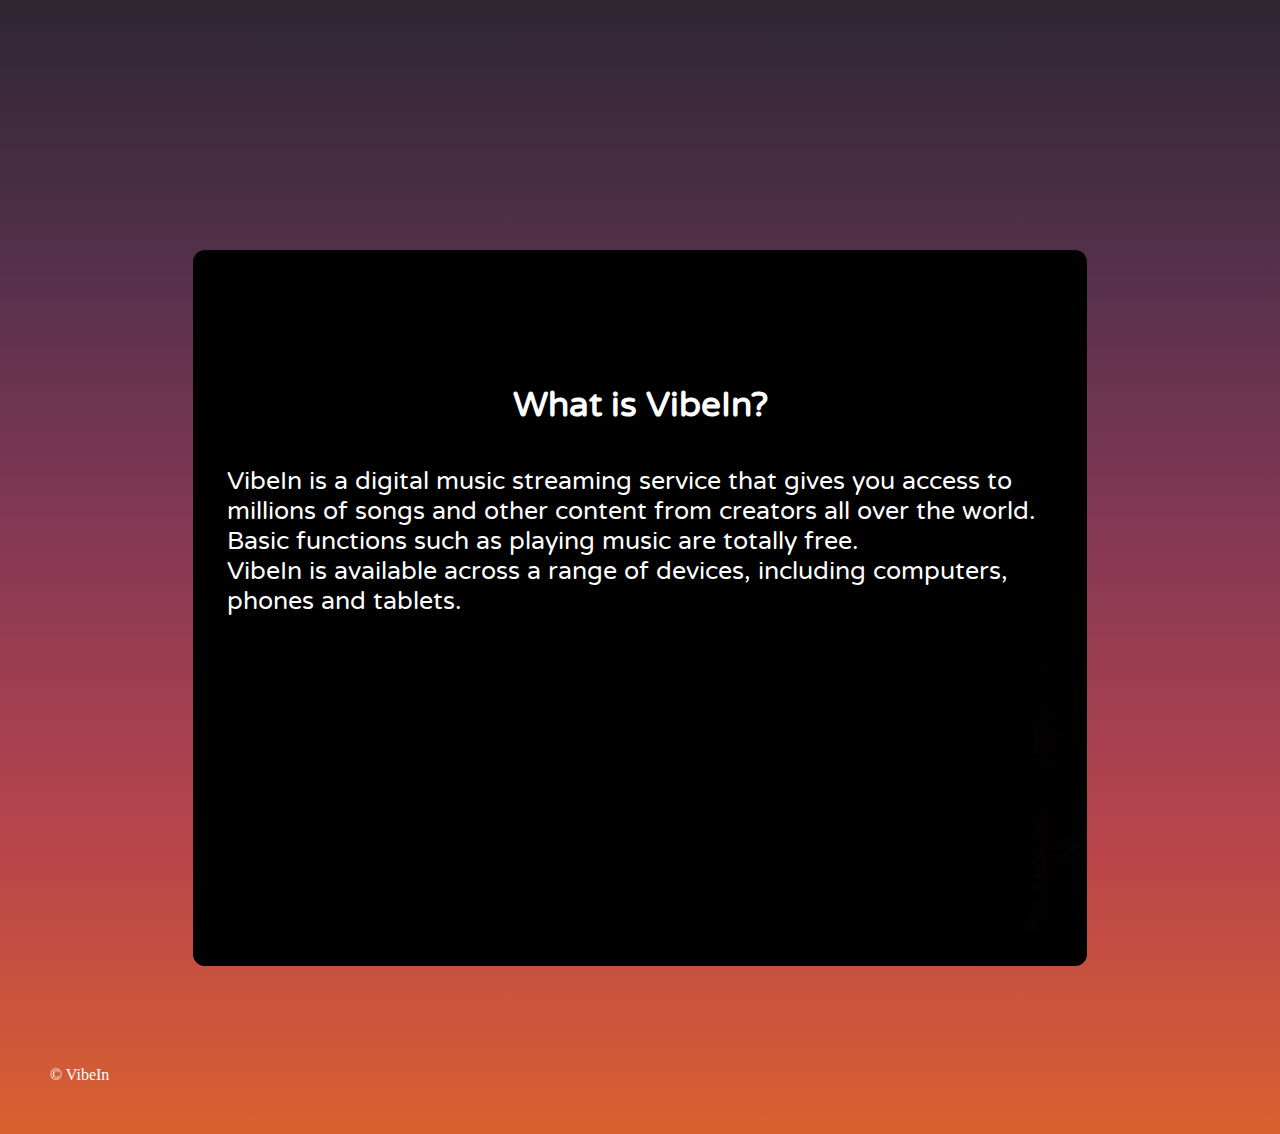
==== iwp/about.html @ 42df4c0f "Create about.html" ====
<!DOCTYPE html>
<html>
<head>
	<meta charset="utf-8">
	<meta http-equiv="X-UA-Compatible" content="IE=edge">
    <meta name="viewport" content="width=device-width, initial-scale=1.0">
	<title>About VibeIn</title>
	<link rel="stylesheet" href="style.css">
	<style>
		body {
  				margin-top: 50px;
  				margin-bottom: 50px;
  				margin-right: 50px;
 				margin-left: 50px;
 				color: white;
	}
	p{
		font-size: 25px;
		overflow: auto;
	}
	h1{
		font-size: 35px;
	}
	div.content{
		margin-top: 100px;
	}
	</style>
</head>
<body>
	<div class="container">
		<div class="content">
<center><h1>What is VibeIn?</h1></center>
<br><br>
<p>
VibeIn is a digital music streaming service that gives you access to millions of songs and other content from creators all over the world.<br>
Basic functions such as playing music are totally free.
<br>
VibeIn is available across a range of devices, including computers, phones and tablets.
</p>
</div>
</div>
<footer>
  <span>© VibeIn</span>
</footer>
</body>
</html>
---- iwp/style.css ----
@import url('https://fonts.googleapis.com/css2?family=Ubuntu&display=swap');
@import url('https://fonts.googleapis.com/css2?family=Varela+Round&display=swap');
body{
    /*background-color: #2e2632;*/
    /*background: rgb(255,255,255);
    background: radial-gradient(circle, rgba(255,255,255,1) 35%, rgba(46,38,50,1) 100%);*/
    /*background: rgb(217,97,48);
    background: radial-gradient(circle, rgba(217,97,48,1) 35%, rgba(46,38,50,1) 59%, rgba(46,38,50,1) 100%);*/
    background-image: linear-gradient(to top, #d96130, #b9454b, #8b3954, #58314c, #2e2632);
}
a:link {
  color: white;
  background-color: transparent;
  text-decoration: none;
}
a:visited {
  color: white;
  background-color: transparent;
  text-decoration: none;
}

a:hover {
  color: white;
  background-color: transparent;
  text-decoration: underline;
}

a:active {
  color: white;
  background-color: transparent;
  text-decoration: underline;
}
*{
    margin: 0;
    padding: 0;
}

nav{
    font-family: 'Ubuntu', sans-serif;
    position: fixed;
    width: 100%;
    top: 0;
    bottom: 0;

    justify-content: space-between;

}

nav ul{
    display: flex;
    align-items: center;
    list-style-type: none;
    
    background-color: #d96130;
    
}
nav ul img{
    padding: 5px;
  
    height: 120px;
    width: 160px;
    margin-left: 100px ;
}


nav ul li a{
    padding: 0 20px;
    font-size: 23px;
    color: white;
    font-weight: bolder;
    text-decoration: none;
    margin-left: 1000px;

}

.brand img{
    width: 44px;
    padding: 0 8px;
}

.brand {
    display: flex;
    align-items: center;
    font-weight: bolder;
    font-size: 1.3rem;
}

.container{

    min-height: 72vh;
    background-color: black;
    color: white;
   font-family: 'Varela Round', sans-serif;
   display: flex;
   margin: 250px auto 100px;
   width: 70%;
   border-radius: 12px;
   padding: 34px;

   background-image: url('bg.jpg') ;
}

.bottom{
    position: sticky;
    bottom: 0;
    height: 130px;
    background-color: black;
    color: white;
    display: flex;
    justify-content: center;
    align-items: center;
    flex-direction: column; 
}

.icons{
    margin-top: 14px; 
}
.icons i{
    cursor: pointer;
}

#myProgressBar{
    width: 80vw; 
    cursor: pointer;
}

.songItemContainer{
    margin-top: 74px;
}

.songItem{
    height: 50px;
    display: flex;
    background-color: white;
    
    color: black;
    margin: 12px 0;
    justify-content: space-between;
    align-items: center;
    border-radius: 34px;
}

.songItem img{
    width: 43px;
    margin: 0 23px;
    border-radius: 34px;
}

.timestamp{
    margin: 0 23px;
}

.timestamp i{
    cursor: pointer;
}

.songInfo{
    position: absolute;
    left: 10vw;
    font-family: 'Varela Round', sans-serif;
}

.songInfo img{
    opacity: 0;
    transition: opacity 0.4s ease-in;
}

@media only screen and (max-width: 1100px) {
    body {
      background-color: red;
    }
  }
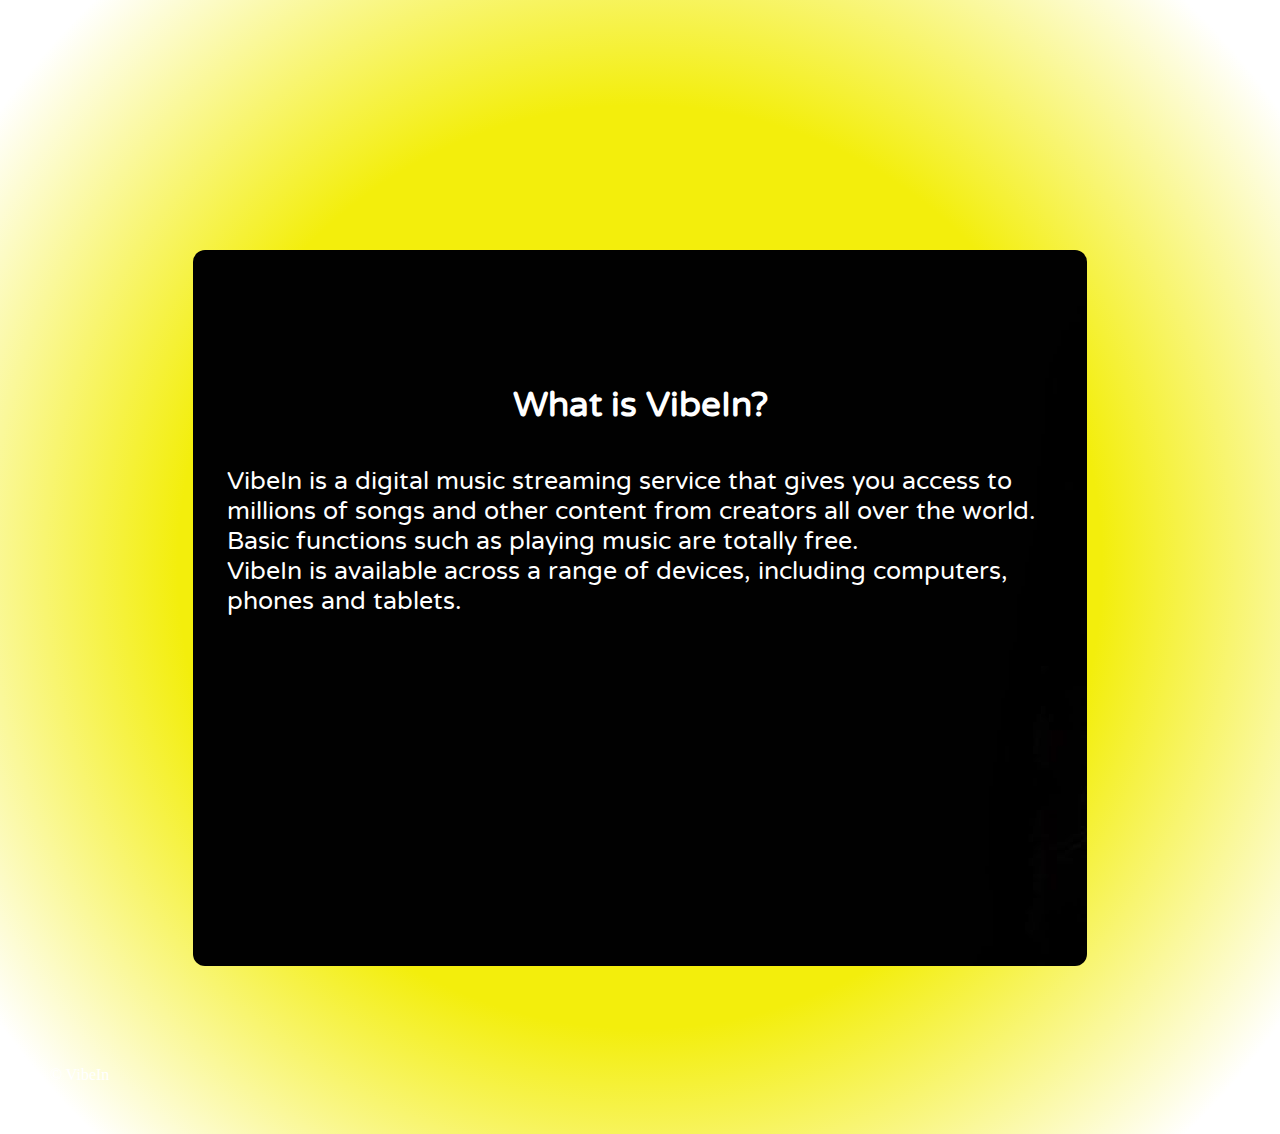
==== commit b9686958: "updated" ====
--- a/iwp/about.html
+++ b/iwp/about.html
@@ -5,7 +5,7 @@
 	<meta http-equiv="X-UA-Compatible" content="IE=edge">
     <meta name="viewport" content="width=device-width, initial-scale=1.0">
 	<title>About VibeIn</title>
-	<link rel="stylesheet" href="style.css">
+	<link rel="stylesheet" href="main.css">
 	<style>
 		body {
   				margin-top: 50px;
--- a/iwp/main.css
+++ b/iwp/main.css
@@ -0,0 +1,164 @@
+@import url('https://fonts.googleapis.com/css2?family=Ubuntu&display=swap');
+@import url('https://fonts.googleapis.com/css2?family=Varela+Round&display=swap');
+body{
+    background: rgb(243,238,12);
+    background: radial-gradient(circle, rgba(243,238,12,1) 54%, rgba(255,255,255,1) 92%, rgba(255,255,255,1) 100%);
+    
+}
+a:link {
+  color: white;
+  background-color: transparent;
+  text-decoration: none;
+}
+a:visited {
+  color: white;
+  background-color: transparent;
+  text-decoration: none;
+}
+
+a:hover {
+  color: white;
+  background-color: transparent;
+  text-decoration: underline;
+}
+
+a:active {
+  color: white;
+  background-color: transparent;
+  text-decoration: underline;
+}
+*{
+    margin: 0;
+    padding: 0;
+}
+
+nav{
+    font-family: 'Ubuntu', sans-serif;
+    position: fixed;
+    width: 100%;
+    top: 0;
+    bottom: 0;
+
+    justify-content: space-between;
+
+}
+
+nav ul{
+    display: flex;
+    align-items: center;
+    list-style-type: none;
+    
+    background-color: black;
+    
+}
+nav ul img{
+    padding: 5px;
+  
+    height: 120px;
+    width: 160px;
+    margin-left: 100px ;
+}
+
+
+nav ul li a{
+    padding: 0 20px;
+    font-size: 23px;
+    color: white;
+    font-weight: bolder;
+    text-decoration: none;
+    margin-left: 50px;
+
+}
+
+.brand img{
+    width: 44px;
+    padding: 0 8px;
+}
+
+.brand {
+    display: flex;
+    align-items: center;
+    font-weight: bolder;
+    font-size: 1.3rem;
+}
+
+.container{
+
+    min-height: 72vh;
+    background-color: black;
+    color: white;
+   font-family: 'Varela Round', sans-serif;
+   display: flex;
+   margin: 250px auto 100px;
+   width: 70%;
+   border-radius: 12px;
+   padding: 34px;
+
+   background-image: url('bg.jpg') ;
+}
+
+.bottom{
+    position: sticky;
+    bottom: 0;
+    height: 130px;
+    background-color: black;
+    color: white;
+    display: flex;
+    justify-content: center;
+    align-items: center;
+    flex-direction: column; 
+}
+
+.icons{
+    margin-top: 14px; 
+}
+.icons i{
+    cursor: pointer;
+}
+
+#myProgressBar{
+    width: 80vw; 
+    cursor: pointer;
+}
+
+.songItemContainer{
+    margin-top: 74px;
+}
+
+.songItem{
+    height: 50px;
+    display: flex;
+    background-color: white;
+    
+    color: black;
+    margin: 12px 0;
+    justify-content: space-between;
+    align-items: center;
+    border-radius: 34px;
+}
+
+.songItem img{
+    width: 43px;
+    margin: 0 23px;
+    border-radius: 34px;
+}
+
+.timestamp{
+    margin: 0 23px;
+}
+
+.timestamp i{
+    cursor: pointer;
+}
+
+.songInfo{
+    position: absolute;
+    left: 10vw;
+    font-family: 'Varela Round', sans-serif;
+}
+
+.songInfo img{
+    opacity: 0;
+    transition: opacity 0.4s ease-in;
+}
+
